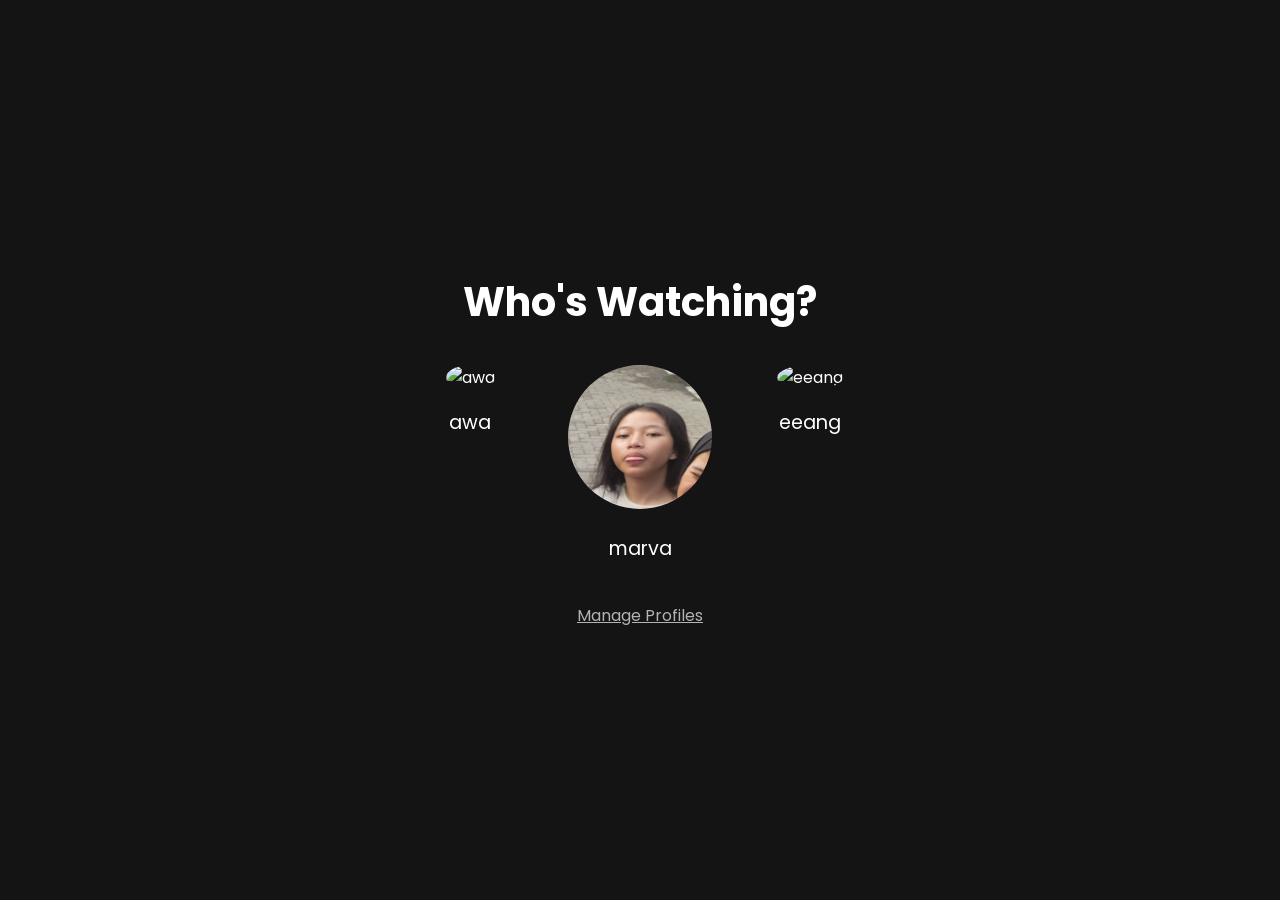
==== account.html @ f2e1d271 "first commit" ====
<!DOCTYPE html>
<html lang="en">

<head>
    <meta charset="UTF-8">
    <meta name="viewport" content="width=device-width, initial-scale=1.0">
    <title>Select Your Account</title>
    <link href="https://fonts.googleapis.com/css2?family=Poppins:wght@300;400;500;600&display=swap" rel="stylesheet">
    <style>
        * {
            margin: 0;
            padding: 0;
            box-sizing: border-box;
        }

        body {
            font-family: 'Poppins', sans-serif;
            background-color: #141414;
            color: white;
            display: flex;
            flex-direction: column;
            align-items: center;
            justify-content: center;
            height: 100vh;
            overflow: hidden;
            position: relative;
            opacity: 0;
            animation: fadeIn 1s forwards;
        }

        h1 {
            margin-bottom: 30px;
            font-size: 2.5rem;
        }

        .profiles {
            display: flex;
            gap: 20px;
            justify-content: center;
        }

        .profile {
            text-align: center;
            flex: 1;
            min-width: 150px;
            cursor: pointer;
            transition: transform 0.3s ease;
            opacity: 0;
            animation: profileFadeIn 1s forwards;
            animation-delay: 0.5s;
        }

        .profile img {
            width: 150px;
            height: 150px;
            border-radius: 50%;
            border: 3px solid transparent;
            transition: border-color 0.3s ease;
        }

        .profile:hover img {
            border-color: #e50914;
        }

        .profile-name {
            margin-top: 15px;
            font-size: 1.2rem;
        }

        .manage-profiles {
            margin-top: 40px;
            font-size: 1rem;
            color: #b3b3b3;
            text-decoration: underline;
            cursor: pointer;
            opacity: 0;
            animation: fadeIn 1s forwards;
            animation-delay: 1s;
        }

        .manage-profiles:hover {
            color: white;
        }

        @keyframes fadeIn {
            from {
                opacity: 0;
            }
            to {
                opacity: 1;
            }
        }

        @keyframes profileFadeIn {
            from {
                opacity: 0;
                transform: translateY(30px);
            }
            to {
                opacity: 1;
                transform: translateY(0);
            }
        }

        .fade-out {
            animation: fadeOut 1s forwards;
        }

        @keyframes fadeOut {
            0% {
                opacity: 1;
            }
            100% {
                opacity: 0;
            }
        }
    </style>
    <script>
        function selectProfile(profile) {
            document.body.classList.add('fade-out');
            setTimeout(() => {
                if (profile === 'marva') {
                    window.location.href = 'homepage.html';
                } else {
                    alert('Profile ' + profile + ' selected!');
                }
            }, 1000); // Durasi animasi sama dengan durasi fade-out
        }

        window.onload = function() {
            const profiles = document.querySelectorAll('.profile');
            profiles.forEach((profile, index) => {
                profile.style.animationDelay = `${index * 0.2}s`;
            });
        }
    </script>
</head>

<body>
    <h1>Who's Watching?</h1>
    <div class="profiles">
        <div class="profile" onclick="selectProfile('awa')">
            <img src="https://via.placeholder.com/150/000000/FFFFFF/?text=awa" alt="awa">
            <div class="profile-name">awa</div>
        </div>
        <div class="profile" onclick="selectProfile('marva')">
            <img src="wawa.jpg" alt="marva">
            <div class="profile-name">marva</div>
        </div>
        <div class="profile" onclick="selectProfile('eeang')">
            <img src="https://via.placeholder.com/150/000000/FFFFFF/?text=eeang" alt="eeang">
            <div class="profile-name">eeang</div>
        </div>
    </div>
    <div class="manage-profiles">Manage Profiles</div>
</body>

</html>
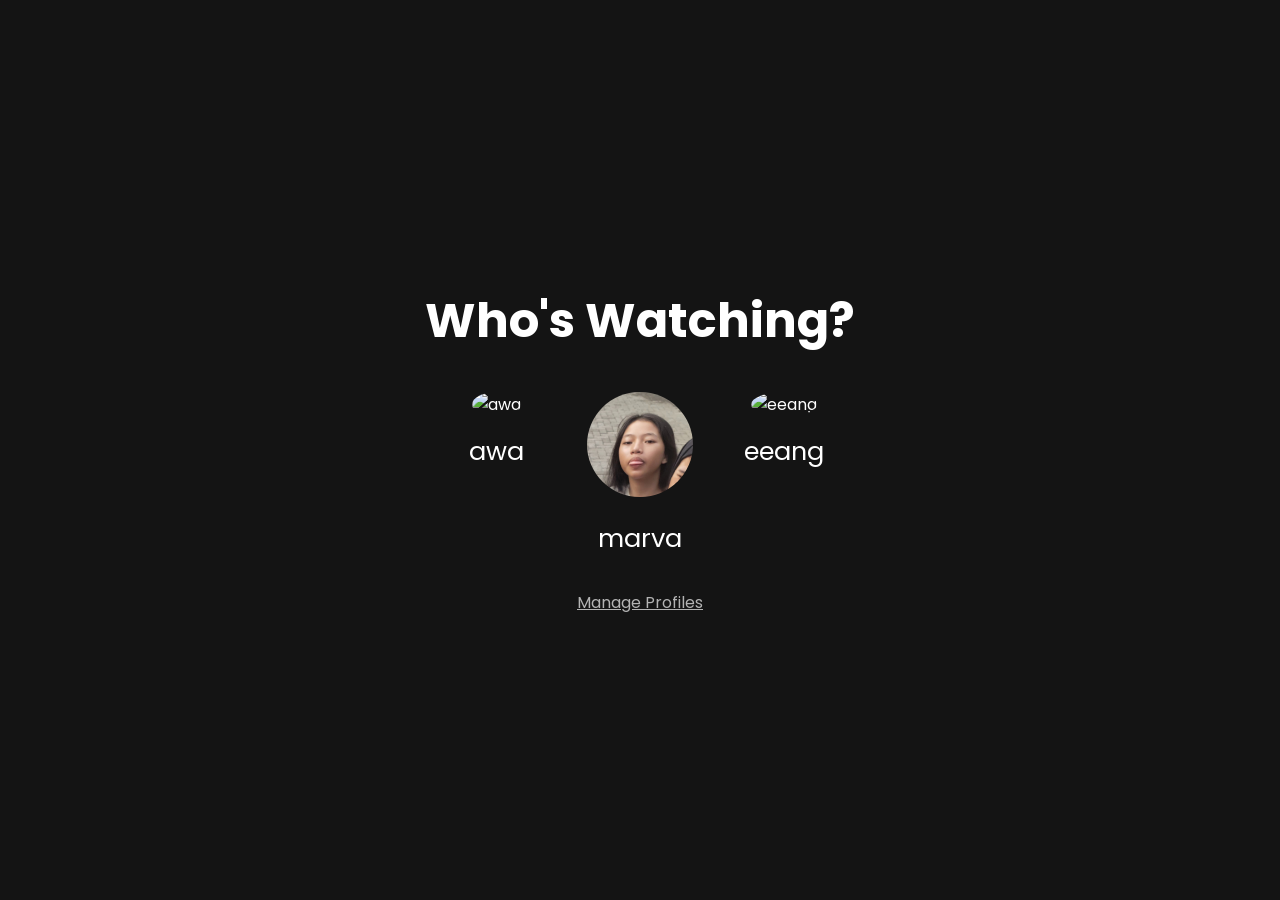
==== commit b80823be: "commmit" ====
--- a/account.html
+++ b/account.html
@@ -26,33 +26,36 @@
             position: relative;
             opacity: 0;
             animation: fadeIn 1s forwards;
+            padding: 20px;
         }
 
         h1 {
-            margin-bottom: 30px;
-            font-size: 2.5rem;
+            margin-bottom: 2rem;
+            font-size: 2rem;
+            text-align: center;
         }
 
         .profiles {
             display: flex;
-            gap: 20px;
+            gap: 1rem;
             justify-content: center;
+            flex-wrap: wrap;
         }
 
         .profile {
             text-align: center;
-            flex: 1;
-            min-width: 150px;
             cursor: pointer;
             transition: transform 0.3s ease;
             opacity: 0;
             animation: profileFadeIn 1s forwards;
             animation-delay: 0.5s;
+            flex: 1;
+            max-width: 150px;
         }
 
         .profile img {
-            width: 150px;
-            height: 150px;
+            width: 100%;
+            height: auto;
             border-radius: 50%;
             border: 3px solid transparent;
             transition: border-color 0.3s ease;
@@ -63,12 +66,12 @@
         }
 
         .profile-name {
-            margin-top: 15px;
+            margin-top: 0.75rem;
             font-size: 1.2rem;
         }
 
         .manage-profiles {
-            margin-top: 40px;
+            margin-top: 2rem;
             font-size: 1rem;
             color: #b3b3b3;
             text-decoration: underline;
@@ -114,6 +117,42 @@
                 opacity: 0;
             }
         }
+
+        @media (min-width: 768px) {
+            h1 {
+                font-size: 2.5rem;
+            }
+
+            .profiles {
+                gap: 1.5rem;
+            }
+
+            .profile {
+                max-width: 180px;
+            }
+
+            .profile-name {
+                font-size: 1.4rem;
+            }
+        }
+
+        @media (min-width: 1024px) {
+            h1 {
+                font-size: 3rem;
+            }
+
+            .profiles {
+                gap: 2rem;
+            }
+
+            .profile {
+                max-width: 200px;
+            }
+
+            .profile-name {
+                font-size: 1.6rem;
+            }
+        }
     </style>
     <script>
         function selectProfile(profile) {
@@ -124,10 +163,10 @@
                 } else {
                     alert('Profile ' + profile + ' selected!');
                 }
-            }, 1000); // Durasi animasi sama dengan durasi fade-out
+            }, 1000);
         }
 
-        window.onload = function() {
+        window.onload = function () {
             const profiles = document.querySelectorAll('.profile');
             profiles.forEach((profile, index) => {
                 profile.style.animationDelay = `${index * 0.2}s`;
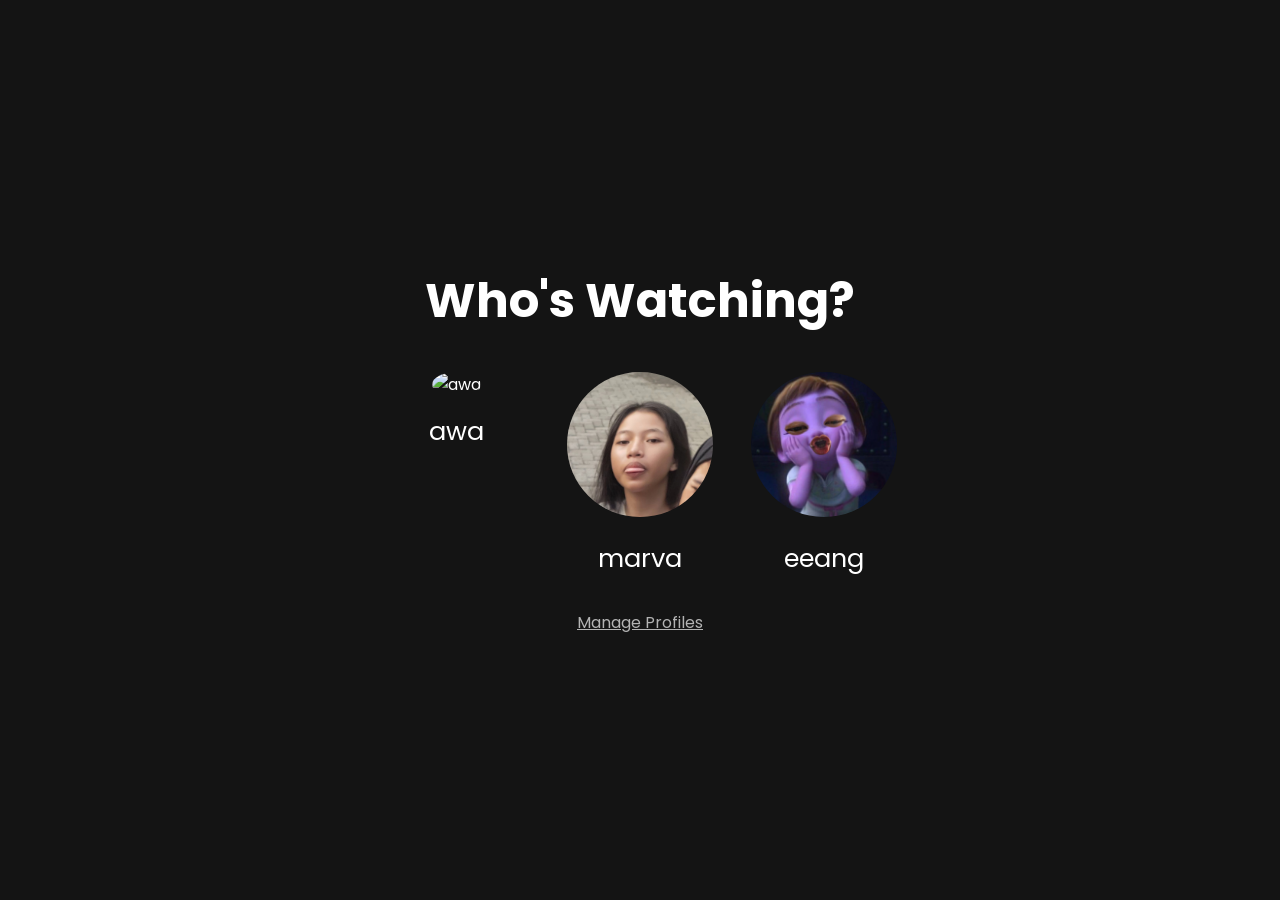
==== commit be9031ef: "commit" ====
--- a/account.html
+++ b/account.html
@@ -6,173 +6,7 @@
     <meta name="viewport" content="width=device-width, initial-scale=1.0">
     <title>Select Your Account</title>
     <link href="https://fonts.googleapis.com/css2?family=Poppins:wght@300;400;500;600&display=swap" rel="stylesheet">
-    <style>
-        * {
-            margin: 0;
-            padding: 0;
-            box-sizing: border-box;
-        }
-
-        body {
-            font-family: 'Poppins', sans-serif;
-            background-color: #141414;
-            color: white;
-            display: flex;
-            flex-direction: column;
-            align-items: center;
-            justify-content: center;
-            height: 100vh;
-            overflow: hidden;
-            position: relative;
-            opacity: 0;
-            animation: fadeIn 1s forwards;
-            padding: 20px;
-        }
-
-        h1 {
-            margin-bottom: 2rem;
-            font-size: 2rem;
-            text-align: center;
-        }
-
-        .profiles {
-            display: flex;
-            gap: 1rem;
-            justify-content: center;
-            flex-wrap: wrap;
-        }
-
-        .profile {
-            text-align: center;
-            cursor: pointer;
-            transition: transform 0.3s ease;
-            opacity: 0;
-            animation: profileFadeIn 1s forwards;
-            animation-delay: 0.5s;
-            flex: 1;
-            max-width: 150px;
-        }
-
-        .profile img {
-            width: 100%;
-            height: auto;
-            border-radius: 50%;
-            border: 3px solid transparent;
-            transition: border-color 0.3s ease;
-        }
-
-        .profile:hover img {
-            border-color: #e50914;
-        }
-
-        .profile-name {
-            margin-top: 0.75rem;
-            font-size: 1.2rem;
-        }
-
-        .manage-profiles {
-            margin-top: 2rem;
-            font-size: 1rem;
-            color: #b3b3b3;
-            text-decoration: underline;
-            cursor: pointer;
-            opacity: 0;
-            animation: fadeIn 1s forwards;
-            animation-delay: 1s;
-        }
-
-        .manage-profiles:hover {
-            color: white;
-        }
-
-        @keyframes fadeIn {
-            from {
-                opacity: 0;
-            }
-            to {
-                opacity: 1;
-            }
-        }
-
-        @keyframes profileFadeIn {
-            from {
-                opacity: 0;
-                transform: translateY(30px);
-            }
-            to {
-                opacity: 1;
-                transform: translateY(0);
-            }
-        }
-
-        .fade-out {
-            animation: fadeOut 1s forwards;
-        }
-
-        @keyframes fadeOut {
-            0% {
-                opacity: 1;
-            }
-            100% {
-                opacity: 0;
-            }
-        }
-
-        @media (min-width: 768px) {
-            h1 {
-                font-size: 2.5rem;
-            }
-
-            .profiles {
-                gap: 1.5rem;
-            }
-
-            .profile {
-                max-width: 180px;
-            }
-
-            .profile-name {
-                font-size: 1.4rem;
-            }
-        }
-
-        @media (min-width: 1024px) {
-            h1 {
-                font-size: 3rem;
-            }
-
-            .profiles {
-                gap: 2rem;
-            }
-
-            .profile {
-                max-width: 200px;
-            }
-
-            .profile-name {
-                font-size: 1.6rem;
-            }
-        }
-    </style>
-    <script>
-        function selectProfile(profile) {
-            document.body.classList.add('fade-out');
-            setTimeout(() => {
-                if (profile === 'marva') {
-                    window.location.href = 'homepage.html';
-                } else {
-                    alert('Profile ' + profile + ' selected!');
-                }
-            }, 1000);
-        }
-
-        window.onload = function () {
-            const profiles = document.querySelectorAll('.profile');
-            profiles.forEach((profile, index) => {
-                profile.style.animationDelay = `${index * 0.2}s`;
-            });
-        }
-    </script>
+    <link rel="stylesheet" href="account/account.css">
 </head>
 
 <body>
@@ -183,15 +17,15 @@
             <div class="profile-name">awa</div>
         </div>
         <div class="profile" onclick="selectProfile('marva')">
-            <img src="wawa.jpg" alt="marva">
+            <img src="assets/wawa.jpg" alt="marva">
             <div class="profile-name">marva</div>
         </div>
         <div class="profile" onclick="selectProfile('eeang')">
-            <img src="https://via.placeholder.com/150/000000/FFFFFF/?text=eeang" alt="eeang">
+            <img src="assets/eang.jpeg" alt="eeang">
             <div class="profile-name">eeang</div>
         </div>
     </div>
     <div class="manage-profiles">Manage Profiles</div>
+    <script src="account/account.js"></script>
 </body>
-
 </html>
--- a/account/account.css
+++ b/account/account.css
@@ -0,0 +1,146 @@
+* {
+    margin: 0;
+    padding: 0;
+    box-sizing: border-box;
+}
+
+body {
+    font-family: 'Poppins', sans-serif;
+    background-color: #141414;
+    color: white;
+    display: flex;
+    flex-direction: column;
+    align-items: center;
+    justify-content: center;
+    height: 100vh;
+    overflow: hidden;
+    position: relative;
+    opacity: 0;
+    animation: fadeIn 1s forwards;
+    padding: 20px;
+}
+
+h1 {
+    margin-bottom: 2rem;
+    font-size: 2rem;
+    text-align: center;
+}
+
+.profiles {
+    display: flex;
+    gap: 1rem;
+    justify-content: center;
+    flex-wrap: wrap;
+}
+
+.profile {
+    text-align: center;
+    cursor: pointer;
+    transition: transform 0.3s ease;
+    opacity: 0;
+    animation: profileFadeIn 1s forwards;
+    animation-delay: 0.5s;
+    flex: 1;
+    max-width: 150px;
+}
+
+.profile img {
+    width: 100%;
+    height: auto;
+    border-radius: 50%;
+    border: 3px solid transparent;
+    transition: border-color 0.3s ease;
+}
+
+.profile:hover img {
+    border-color: #e50914;
+}
+
+.profile-name {
+    margin-top: 0.75rem;
+    font-size: 1.2rem;
+}
+
+.manage-profiles {
+    margin-top: 2rem;
+    font-size: 1rem;
+    color: #b3b3b3;
+    text-decoration: underline;
+    cursor: pointer;
+    opacity: 0;
+    animation: fadeIn 1s forwards;
+    animation-delay: 1s;
+}
+
+.manage-profiles:hover {
+    color: white;
+}
+
+@keyframes fadeIn {
+    from {
+        opacity: 0;
+    }
+    to {
+        opacity: 1;
+    }
+}
+
+@keyframes profileFadeIn {
+    from {
+        opacity: 0;
+        transform: translateY(30px);
+    }
+    to {
+        opacity: 1;
+        transform: translateY(0);
+    }
+}
+
+.fade-out {
+    animation: fadeOut 1s forwards;
+}
+
+@keyframes fadeOut {
+    0% {
+        opacity: 1;
+    }
+    100% {
+        opacity: 0;
+    }
+}
+
+@media (min-width: 768px) {
+    h1 {
+        font-size: 2.5rem;
+    }
+
+    .profiles {
+        gap: 1.5rem;
+    }
+
+    .profile {
+        max-width: 180px;
+    }
+
+    .profile-name {
+        font-size: 1.4rem;
+    }
+}
+
+@media (min-width: 1024px) {
+    h1 {
+        font-size: 3rem;
+    }
+
+    .profiles {
+        gap: 2rem;
+    }
+
+    .profile {
+        max-width: 200px;
+    }
+
+    .profile-name {
+        font-size: 1.6rem;
+    }
+}
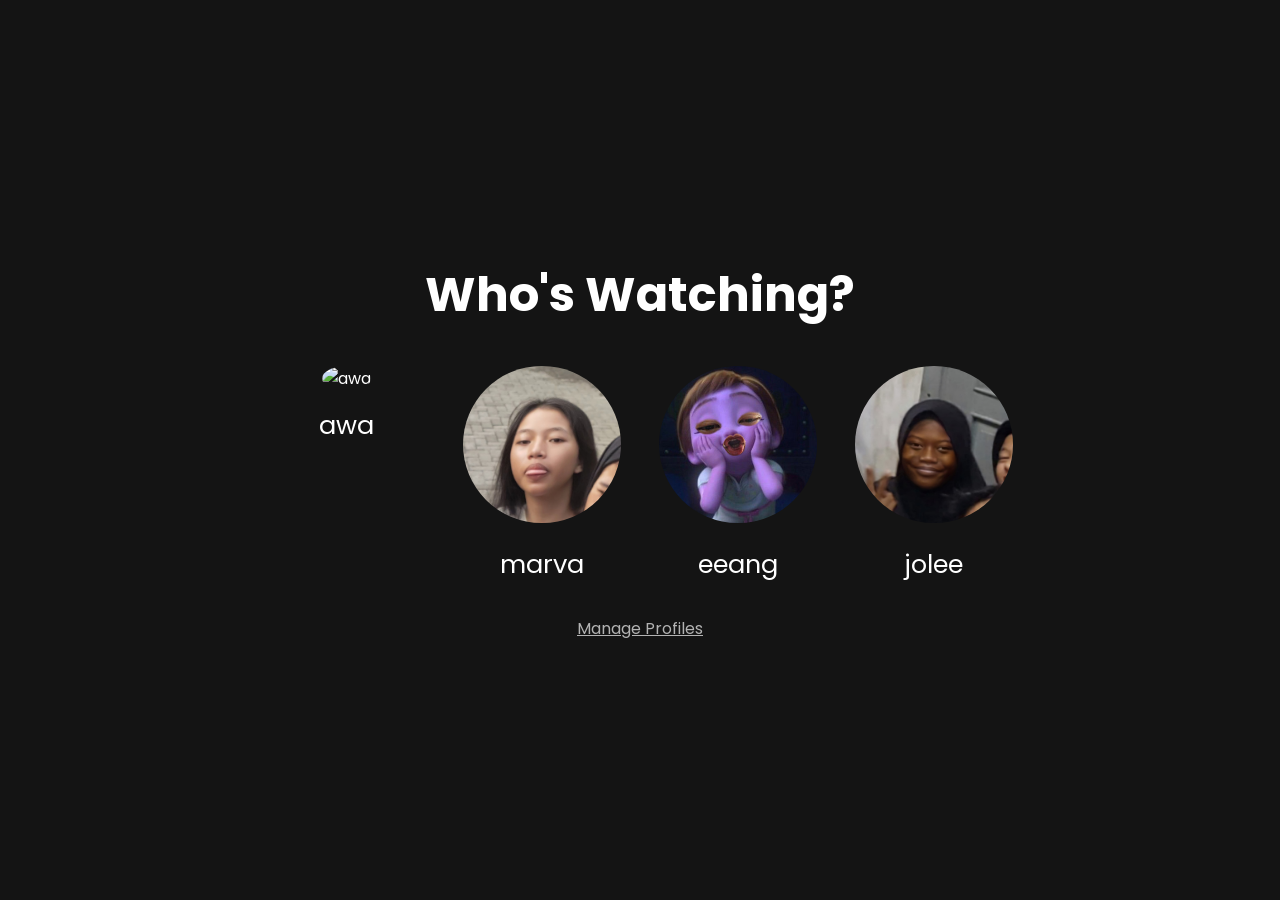
==== commit 524590c8: "commit" ====
--- a/account.html
+++ b/account.html
@@ -24,6 +24,10 @@
             <img src="assets/eang.jpeg" alt="eeang">
             <div class="profile-name">eeang</div>
         </div>
+        <div class="profile" onclick="selectProfile('jolee')">
+            <img src="assets/jolee.jpg" alt="jolee">
+            <div class="profile-name">jolee</div>
+        </div>
     </div>
     <div class="manage-profiles">Manage Profiles</div>
     <script src="account/account.js"></script>
